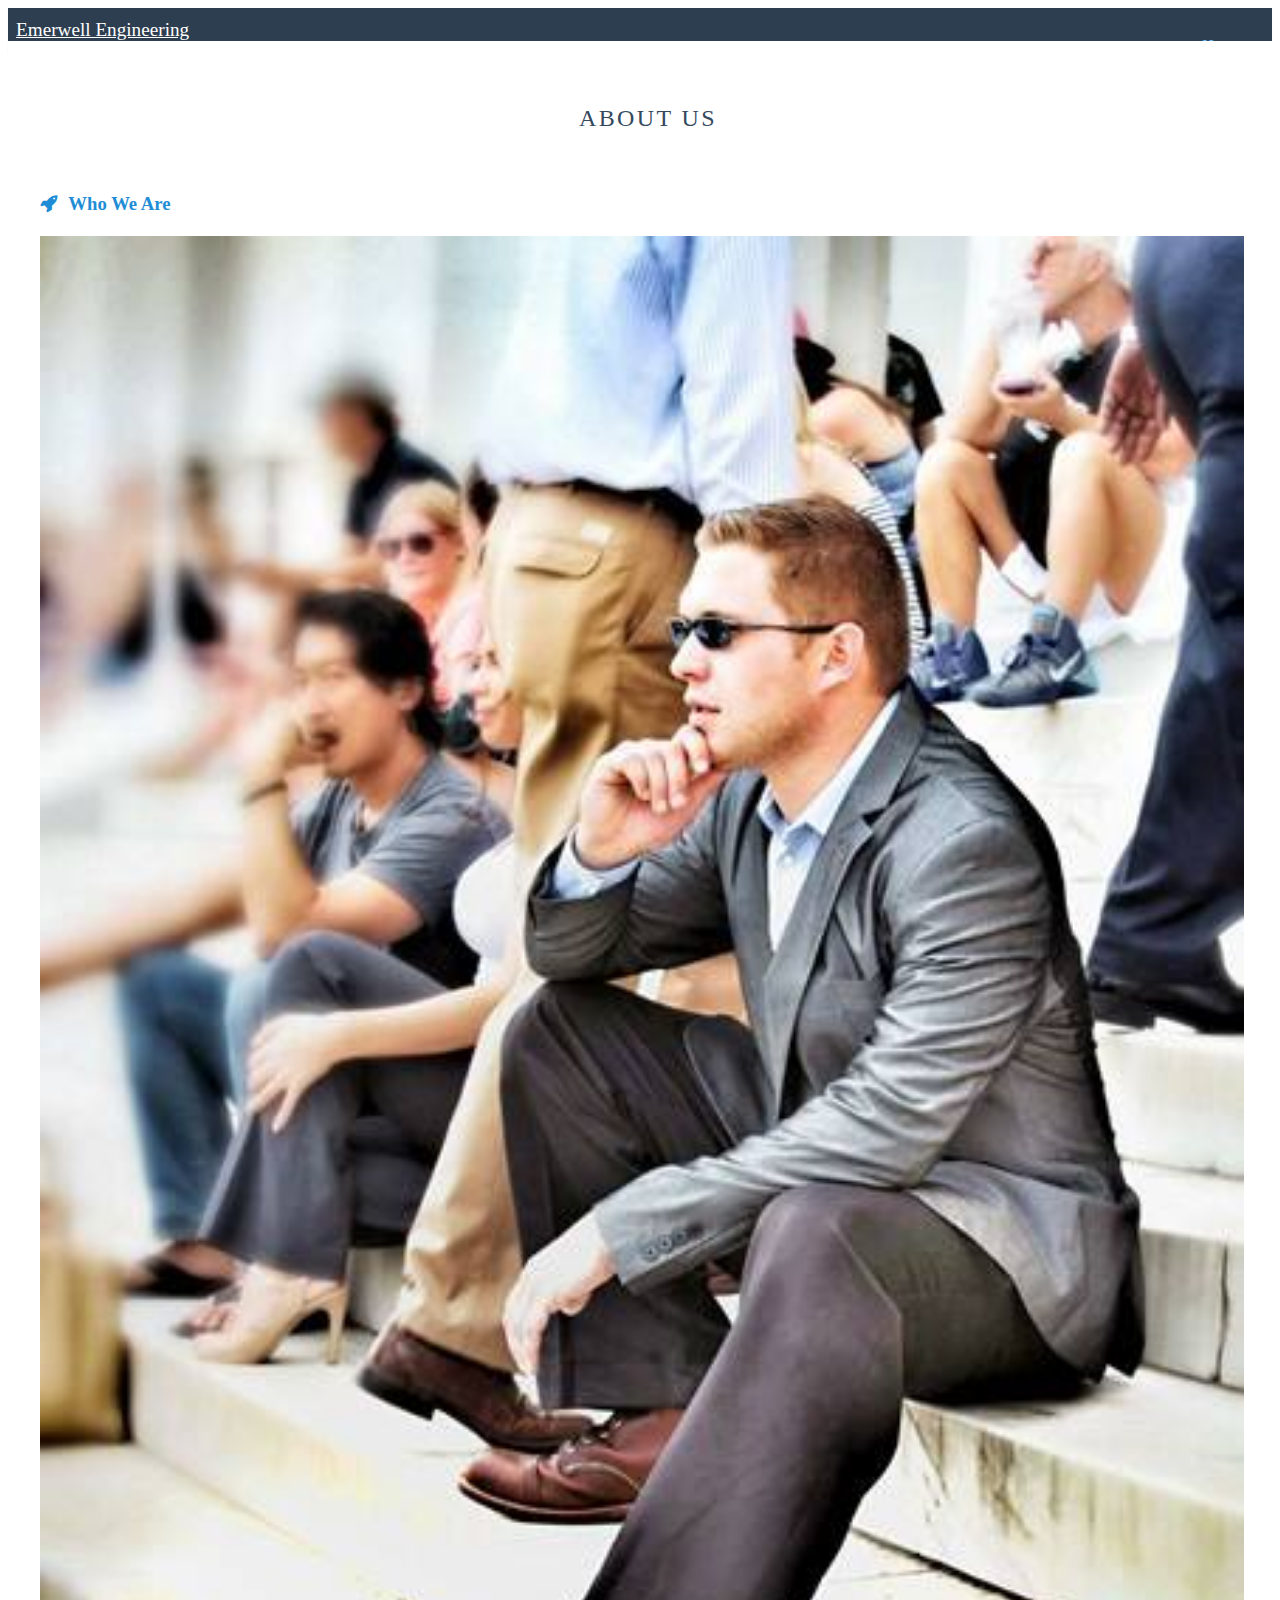
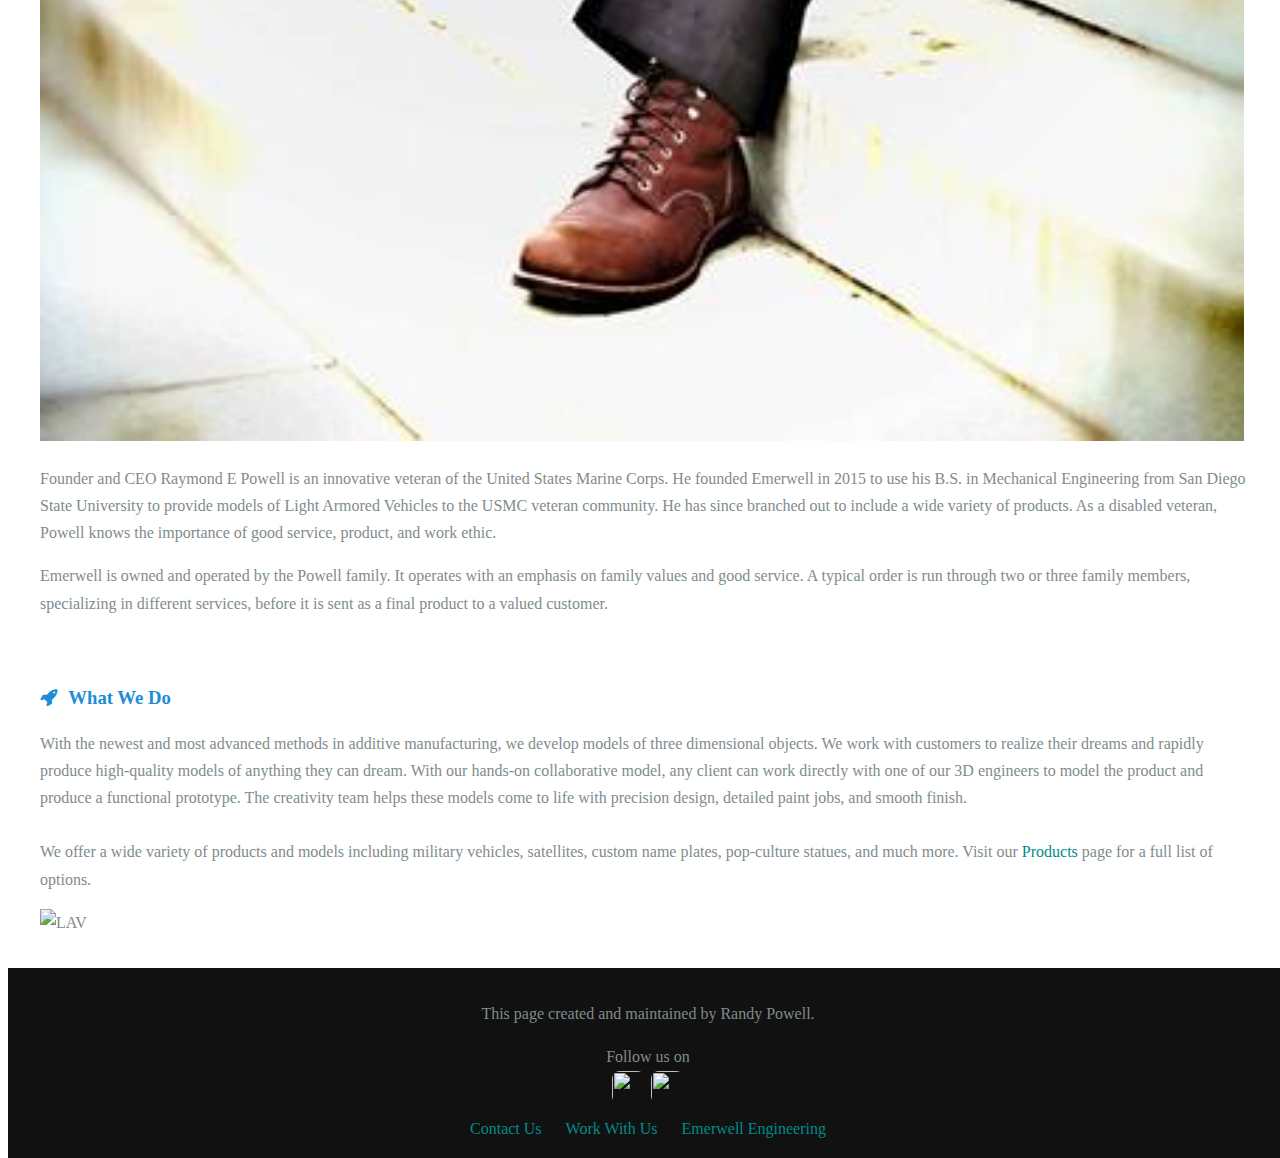
==== About Us.html @ 3ba506bf "Add files via upload" ====
<!doctype html>
<html lang="en">

    <head>
        <meta charset="utf-8">
        <meta name="viewport" content="width=device-width, initial-scale=1.0">
        <meta name="description" content="About Us">

        <title>Emerwell Engineering - About Us</title>




        <link rel="stylesheet" href="http://yui.yahooapis.com/pure/0.6.0/pure-min.css">



        <!--[if lte IE 8]>
  
    <link rel="stylesheet" href="http://yui.yahooapis.com/pure/0.6.0/grids-responsive-old-ie-min.css">
  
<![endif]-->
        <!--[if gt IE 8]><!-->

        <link rel="stylesheet" href="http://yui.yahooapis.com/pure/0.6.0/grids-responsive-min.css">

        <!--<![endif]-->



        <link rel="stylesheet" href="http://netdna.bootstrapcdn.com/font-awesome/4.0.3/css/font-awesome.css">




        <!--[if lte IE 8]>
        <link rel="stylesheet" href="css/layouts/marketing-old-ie.css">
    <![endif]-->
        <!--[if gt IE 8]><!-->
        <link rel="stylesheet" href="css/layouts/marketing.css">
        <!--<![endif]-->







    </head>

    <body>









        <div class="header">
            <div class="home-menu pure-menu pure-menu-horizontal pure-menu-fixed">
                 <a class="pure-menu-heading" href="index">Emerwell Engineering</a>

                <ul class="pure-menu-list">
                    <li class="pure-menu-item"><a href="Home" class="pure-menu-link">Home</a>
                    </li>
                    <li class="pure-menu-item"><a href="About Us" class="pure-menu-link">About Us</a>
                    </li>
                    <li class="pure-menu-item"><a href="Products" class="pure-menu-link">Products</a>
                    </li>
                </ul>
            </div>
        </div>

        <div class="content-wrapper">
            <div class="content">
                 <h2 class="content-head is-center">About Us</h2>

                <div class="pure-g">
                    <div class="l-box pure-u-1 pure-u-md-1-2">

                         <h3 class="content-subhead">
                    <i class="fa fa-rocket"></i>
                    Who We Are
                </h3>
                        <img src="img/common/RAY.jpg" class="teamMemberImage is-center" alt="Raymond E Powell">
                        <p>Founder and CEO Raymond E Powell is an innovative veteran of the United States Marine Corps. He founded Emerwell in 2015 to use his B.S. in Mechanical Engineering from San Diego State University to provide models of Light Armored
                            Vehicles to the USMC veteran community. He has since branched out to include a wide variety of products. As a disabled veteran, Powell knows the importance of good service, product, and work ethic.
                            <br>
                        </p>
                        <p>Emerwell is owned and operated by the Powell family. It operates with an emphasis on family values and good service. A typical order is run through two or three family members, specializing in different services, before it is sent
                            as a final product to a valued customer.</p>

                    </div>
                    <div class="l-box pure-u-1 pure-u-md-1-2">
                         <h3 class="content-subhead">
                    <i class="fa fa-rocket"></i>
                    What We Do
                </h3>
                        <p>With the newest and most advanced methods in additive manufacturing, we develop models of three dimensional objects. We work with customers to realize their dreams and rapidly produce high-quality models of anything they can dream.
                            With our hands-on collaborative model, any client can work directly with one of our 3D engineers to model the product and produce a functional prototype. The creativity team helps these models come to life with precision design,
                            detailed paint jobs, and smooth finish.
                            <br>
                            <br>We offer a wide variety of products and models including military vehicles, satellites, custom name plates, pop-culture statues, and much more. Visit our <a class="paragraphLink" href="Store">Products</a> page for a full list
                            of options.
                        </p>
                        <img class="teamMemberImage is-center" alt="LAV" src="img/common/LAV">
                    </div>
                </div>
            </div>



            <div class="footer l-box is-center">
                <p>This page created and maintained by Randy Powell.</p>
                <p class='inline'>Follow us on</p>
                <div>
                    <a href="https://www.instagram.com/yes_we_make/">
                        <img class="icon" src="img/common/IGICON"></a>
                    <a href="https://www.facebook.com/emerwell/">
                        <img class="icon" src="img/common/FBICON"></a>
                </div>
                <div>
                     <a class="footerLink" href="contact">Contact Us</a>
                     <a class="footerLink" href="work">Work With Us</a>
                     <a class="footerLink" href="index">Emerwell Engineering</a>
                </div>
            </div>

        </div>






    </body>

</html>
---- css/layouts/marketing-old-ie.css ----
* {
    -webkit-box-sizing: border-box;
    -moz-box-sizing: border-box;
    box-sizing: border-box;
}

/*
 * -- BASE STYLES --
 * Most of these are inherited from Base, but I want to change a few.
 */

body {
    line-height: 1.7em;
    color: #7f8c8d;
    font-size: 13px;
}

h1,
h2,
h3,
h4,
h5,
h6,
label {
    color: #34495e;
}

.pure-img-responsive {
    max-width: 100%;
    height: auto;
}

/*
 * -- LAYOUT STYLES --
 * These are some useful classes which I will need
 */

.l-box {
    padding: 1em;
}

.l-box-lrg {
    padding: 2em;
    border-bottom: 1px solid rgba(0,0,0,0.1);
}

.is-center {
    text-align: center;
}

/*
 * -- PURE FORM STYLES --
 * Style the form inputs and labels
 */

.pure-form label {
    margin: 1em 0 0;
    font-weight: bold;
    font-size: 100%;
}

.pure-form input[type] {
    border: 2px solid #ddd;
    box-shadow: none;
    font-size: 100%;
    width: 100%;
    margin-bottom: 1em;
}

/*
 * -- PURE BUTTON STYLES --
 * I want my pure-button elements to look a little different
 */

.pure-button {
    background-color: #1f8dd6;
    color: white;
    padding: 0.5em 2em;
    border-radius: 5px;
}

a.pure-button-primary {
    background: white;
    color: #1f8dd6;
    border-radius: 5px;
    font-size: 120%;
}

/*
 * -- MENU STYLES --
 * I want to customize how my .pure-menu looks at the top of the page
 */

.home-menu {
    padding: 0.5em;
    text-align: center;
    box-shadow: 0 1px 1px rgba(0,0,0, 0.10);
}

.home-menu {
    background: #2d3e50;
}

.pure-menu.pure-menu-fixed {
    /* Fixed menus normally have a border at the bottom. */
    border-bottom: none;
    /* I need a higher z-index here because of the scroll-over effect. */
    z-index: 4;
}

.home-menu .pure-menu-heading {
    color: white;
    font-weight: 400;
    font-size: 120%;
}

.home-menu .pure-menu-selected a {
    color: white;
}

.home-menu a {
    color: #6FBEF3;
}

.home-menu li a:hover,
.home-menu li a:focus {
    background: none;
    border: none;
    color: #AECFE5;
}

/*
 * -- SPLASH STYLES --
 * This is the blue top section that appears on the page.
 */

.splash-container {
    background: #1f8dd6;
    z-index: 1;
    overflow: hidden;
    /* The following styles are required for the "scroll-over" effect */
    width: 100%;
    height: 88%;
    top: 0;
    left: 0;
    position: fixed !important;
}

.splash {
    /* absolute center .splash within .splash-container */
    width: 80%;
    height: 50%;
    margin: auto;
    position: absolute;
    top: 100px;
    left: 0;
    bottom: 0;
    right: 0;
    text-align: center;
    text-transform: uppercase;
}

/* This is the main heading that appears on the blue section */

.splash-head {
    font-size: 20px;
    font-weight: bold;
    color: white;
    border: 3px solid white;
    padding: 1em 1.6em;
    font-weight: 100;
    border-radius: 5px;
    line-height: 1em;
}

/* This is the subheading that appears on the blue section */

.splash-subhead {
    color: white;
    letter-spacing: 0.05em;
    opacity: 0.8;
}

/*
 * -- CONTENT STYLES --
 * This represents the content area (everything below the blue section)
 */

.content-wrapper {
    /* These styles are required for the "scroll-over" effect */
    position: absolute;
    top: 87%;
    width: 100%;
    min-height: 12%;
    z-index: 2;
    background: white;
}

/* This is the class used for the main content headers (<h2>) */

.content-head {
    font-weight: 400;
    text-transform: uppercase;
    letter-spacing: 0.1em;
    margin: 2em 0 1em;
}

/* This is a modifier class used when the content-head is inside a ribbon */

.content-head-ribbon {
    color: white;
}

/* This is the class used for the content sub-headers (<h3>) */

.content-subhead {
    color: #1f8dd6;
}

.content-subhead i {
    margin-right: 7px;
}

/* This is the class used for the dark-background areas. */

.ribbon {
    background: #2d3e50;
    color: #aaa;
}

/* This is the class used for the footer */

.footer {
    background: #111;
}

/*
 * -- TABLET (AND UP) MEDIA QUERIES --
 * On tablets and other medium-sized devices, we want to customize some
 * of the mobile styles.
 */

/* We increase the body font size */

body {
    font-size: 16px;
}

/* We want to give the content area some more padding */

.content {
    padding: 1em;
}

/* We can align the menu header to the left, but float the
    menu items to the right. */

.home-menu {
    text-align: left;
}

.home-menu ul {
    float: right;
}

/* We increase the height of the splash-container */

/*    .splash-container {
        height: 500px;
    }*/

/* We decrease the width of the .splash, since we have more width
    to work with */

.splash {
    width: 50%;
    height: 50%;
}

.splash-head {
    font-size: 250%;
}

/* We remove the border-separator assigned to .l-box-lrg */

.l-box-lrg {
    border: none;
}

/*
 * -- DESKTOP (AND UP) MEDIA QUERIES --
 * On desktops and other large devices, we want to over-ride some
 * of the mobile and tablet styles.
 */
---- css/layouts/marketing.css ----
* {
    -webkit-box-sizing: border-box;
    -moz-box-sizing: border-box;
    box-sizing: border-box;
}

/*
 * -- BASE STYLES --
 * Most of these are inherited from Base, but I want to change a few.
 */
body {
    line-height: 1.7em;
    color: #7f8c8d;
    font-size: 13px;
}

h1,
h2,
h3,
h4,
h5,
h6,
label {
    color: #34495e;
}

.pure-img-responsive {
    max-width: 100%;
    height: auto;
}
.paragraphLink{
    text-decoration:none;
    color:darkCyan;
}
/*
 * -- LAYOUT STYLES --
 * These are some useful classes which I will need
 */
 .boxImage {
   height:125px;
 }
.l-box {
    padding: 1em;
}

.l-box-lrg {
    padding: 2em;
    border-bottom: 1px solid rgba(0,0,0,0.2);
}

.is-center {
    text-align: center;
}



/*
 * -- PURE FORM STYLES --
 * Style the form inputs and labels
 */
.pure-form label {
    margin: 1em 0 0;
    font-weight: bold;
    font-size: 100%;
}

.pure-form input[type] {
    border: 2px solid #ddd;
    box-shadow: none;
    font-size: 100%;
    width: 100%;
    margin-bottom: 1em;
}

/*
 * -- PURE BUTTON STYLES --
 * I want my pure-button elements to look a little different
 */
.pure-button {
    background-color: #1f8dd6;
    color: white;
    padding: 0.5em 2em;
    border-radius: 5px;
}

a.pure-button-primary {
    background: white;
    color: #1f8dd6;
    border-radius: 5px;
    font-size: 120%;
}


/*
 * -- MENU STYLES --
 * I want to customize how my .pure-menu looks at the top of the page
 */

.home-menu {
    padding: 0.5em;
    text-align: center;
    box-shadow: 0 1px 1px rgba(0,0,0, 0.10);
white-space:normal;
}
.home-menu {
    background: #2d3e50;
}
.pure-menu.pure-menu-fixed {
    /* Fixed menus normally have a border at the bottom. */
    border-bottom: none;
    /* I need a higher z-index here because of the scroll-over effect. */
    z-index: 4;
}
.footerLink{
    padding:10px;
    color:darkCyan;
    text-decoration: none;
    
}
.home-menu .pure-menu-heading {
    color: white;
    font-weight: 400;
    font-size: 120%;
}

.home-menu .pure-menu-selected a {
    color: white;
}

.home-menu a {
    color: #6FBEF3;
}
.home-menu li a:hover,
.home-menu li a:focus {
    background: none;
    border: none;
    color: #AECFE5;
}

.icon {
   width:35px;
   height:35px;
   border-radius:9px;
   padding:1px;
    
}
.block {
    display:block;
}
.inline {
    display:inline;
}
/*
 * -- SPLASH STYLES --
 * This is the blue top section that appears on the page.
 */

.splash-container {
    background-image: url("images/Ocean.jpg");
    background-size: 100% 100%;
    z-index: 1;
    overflow: hidden;
    /* The following styles are required for the "scroll-over" effect */
    width: 100%;
    height: 100%;
    top: 0;
    left: 0;
    position: fixed !important;
}

.splash {
    /* absolute center .splash within .splash-container */
    width: 80%;
    height: 50%;
    margin: auto;
    position: absolute;
    top: 100px; left: 0; bottom: 0; right: 0;
    text-align: center;
    text-transform: uppercase;
}

/* This is the main heading that appears on the blue section */
.splash-head {
    font-size: 25px;
    font-weight: bold;
    color: white;
    border: 3px solid white;
    padding: 1em 1.6em;
    font-weight: 100;
    border-radius: 5px;
    line-height: 1em;
}

/* This is the subheading that appears on the blue section */
.splash-subhead {
    color: white;
    letter-spacing: 0.05em;
    opacity: 0.8;
}
.teamMemberImage {
    width:99%;
}

/*
 * -- CONTENT STYLES --
 * This represents the content area (everything below the blue section)
 */
.content-wrapper {
    /* These styles are required for the "scroll-over" effect */
    position: absolute;
    top:10%;
    width: 100%;
    min-height: 12%;
    z-index: 2;
    background: white;

}

/* This is the class used for the main content headers (<h2>) */
.content-head {
    font-weight: 400;
    text-transform: uppercase;
    letter-spacing: 0.1em;
    margin: 2em 0 1em;
}

/* This is a modifier class used when the content-head is inside a ribbon */
.content-head-ribbon {
    color: white;
}

/* This is the class used for the content sub-headers (<h3>) */
.content-subhead {
    color: #1f8dd6;
}
    .content-subhead i {
        margin-right: 7px;
    }

/* This is the class used for the dark-background areas. */
.ribbon {
    background: #2d3e50;
    color: #aaa;
}

/* This is the class used for the footer */
.footer {
    background: #111;
}

/*
 * -- TABLET (AND UP) MEDIA QUERIES --
 * On tablets and other medium-sized devices, we want to customize some
 * of the mobile styles.
 */
@media (min-width: 48em) {

    /* We increase the body font size */
    body {
        font-size: 16px;
    }
    /* We want to give the content area some more padding */
    .content {
        padding: 1em;
    }
    

    /* We can align the menu header to the left, but float the
    menu items to the right. */
    .home-menu {
        text-align: left;
    }
        .home-menu ul {
            float: right;
        }

    /* We increase the height of the splash-container */
/*    .splash-container {
        height: 500px;
    }*/

    /* We decrease the width of the .splash, since we have more width
    to work with */
    .splash {
        width: 50%;
        height: 50%;
    }

    .splash-head {
        font-size: 250%;
    }


    /* We remove the border-separator assigned to .l-box-lrg */
    

}
@media (min-width:31em){
    
    .content-wrapper{
        top:4.5%;
    }
}

/*
 * -- DESKTOP (AND UP) MEDIA QUERIES --
 * On desktops and other large devices, we want to over-ride some
 * of the mobile and tablet styles.
 */
@media (min-width: 78em) {
    /* We increase the header font size even more */
    .splash-head {
        font-size: 300%;
    }
     
}
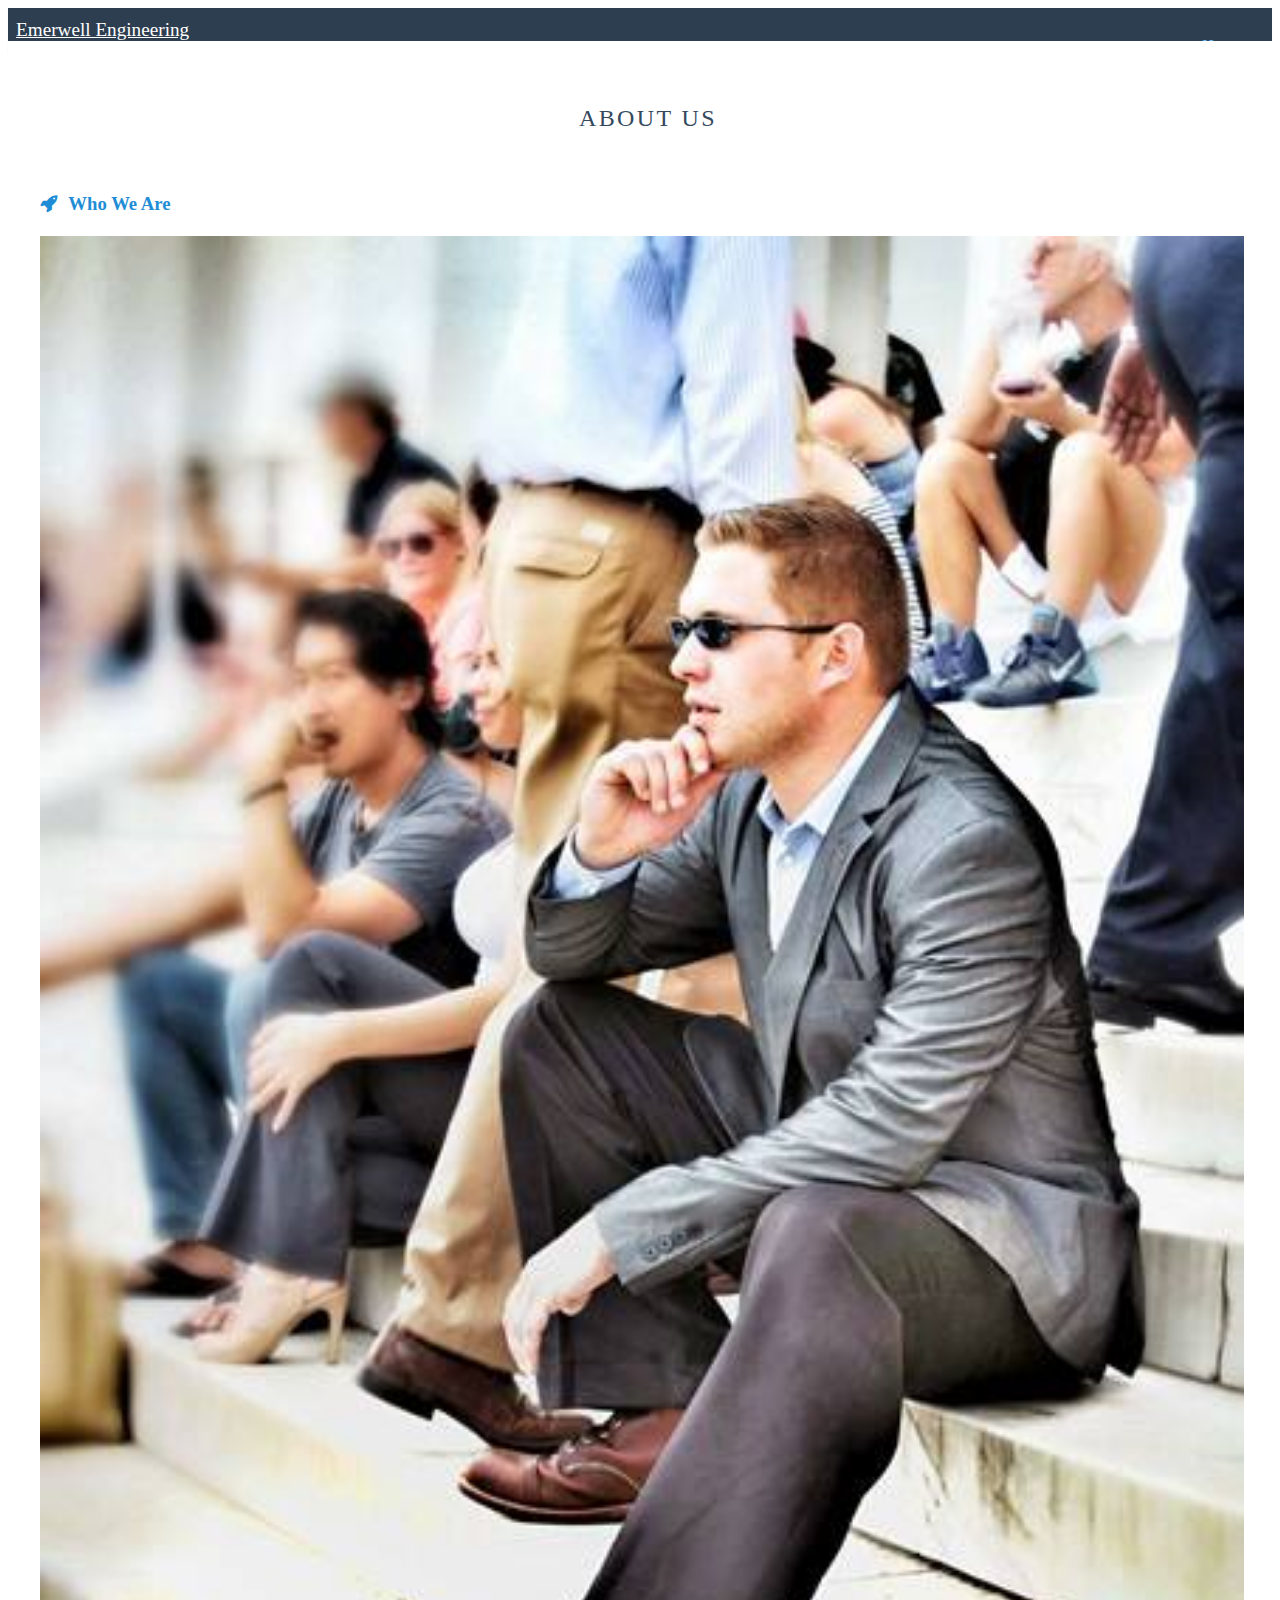
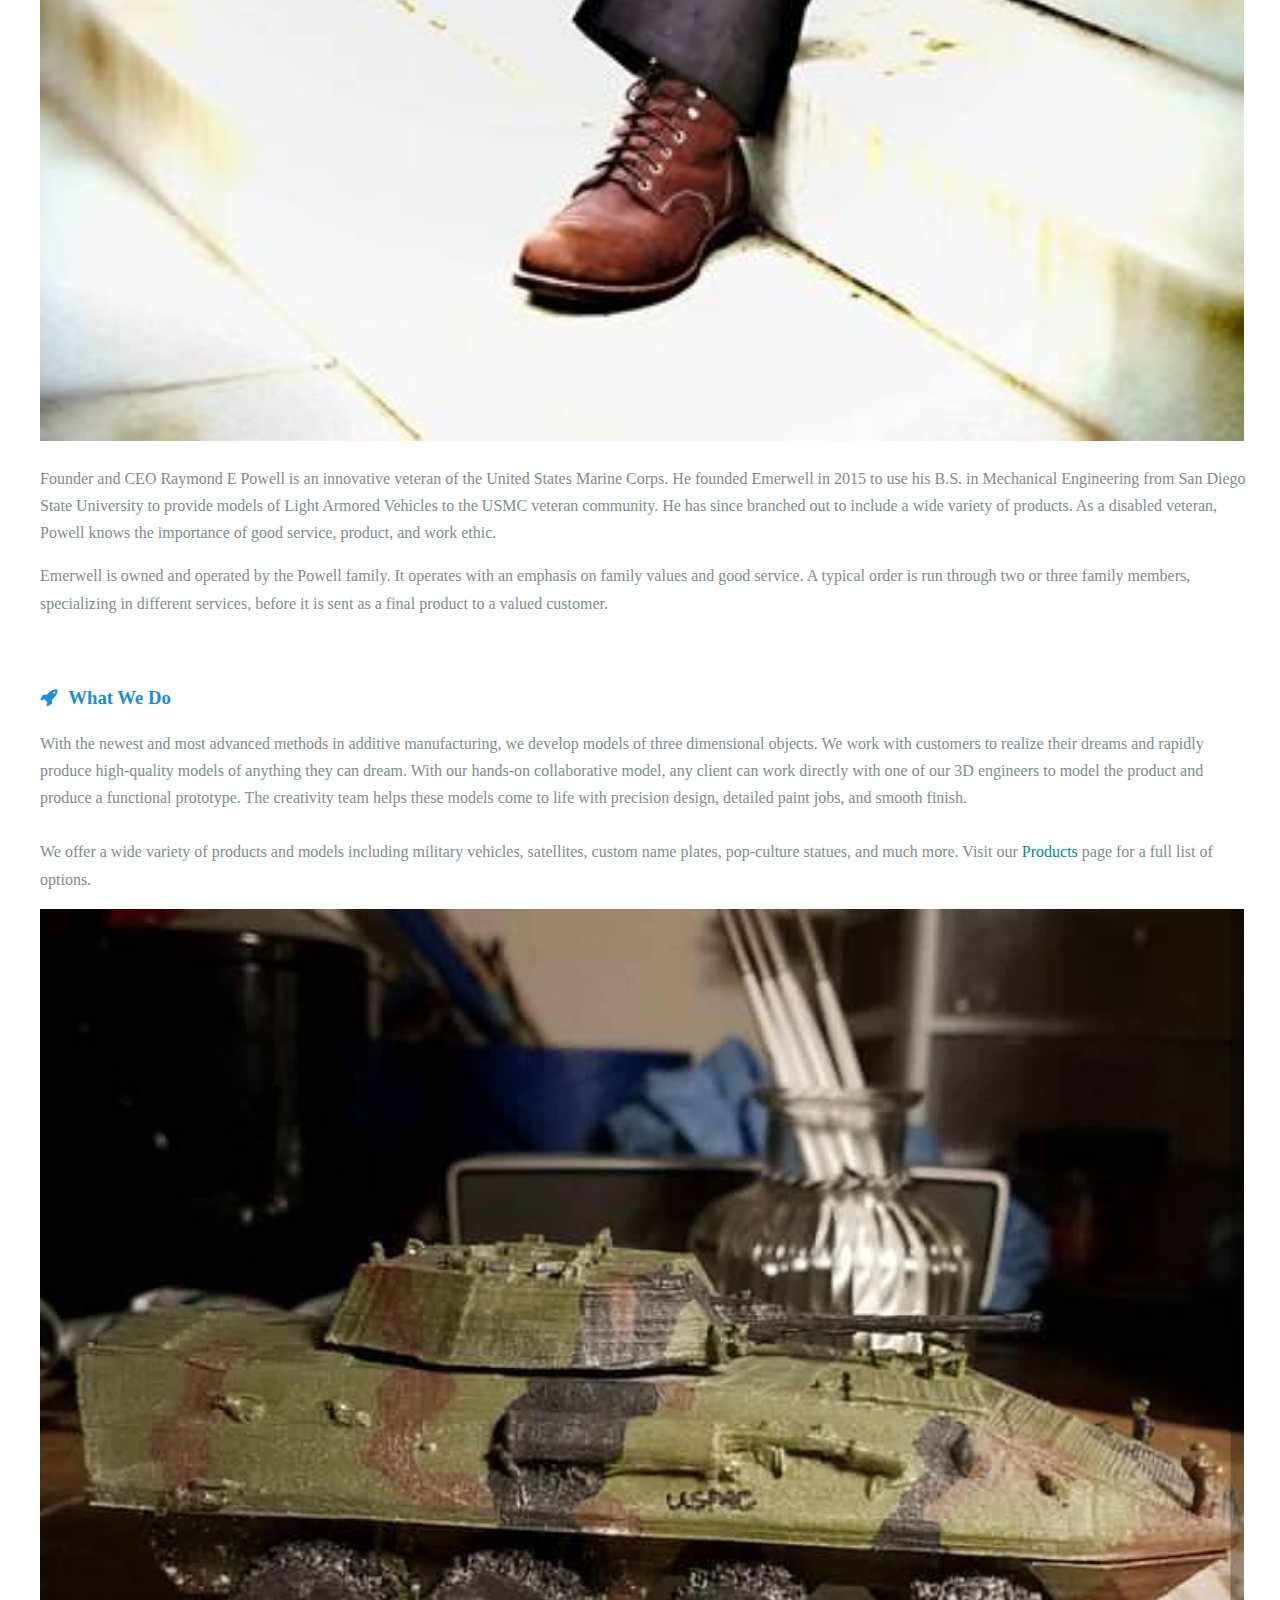
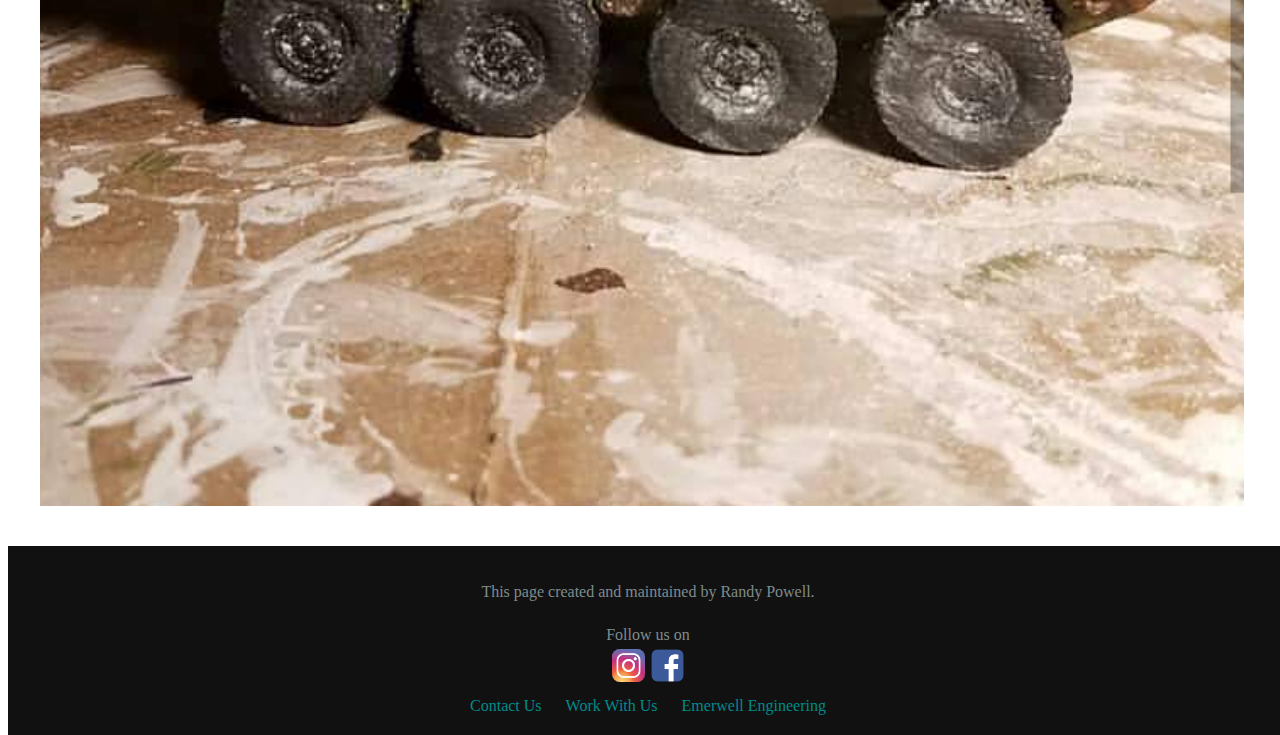
==== commit 5626dc15: "Update About Us.html" ====
--- a/About Us.html
+++ b/About Us.html
@@ -105,7 +105,7 @@
                             <br>We offer a wide variety of products and models including military vehicles, satellites, custom name plates, pop-culture statues, and much more. Visit our <a class="paragraphLink" href="Store">Products</a> page for a full list
                             of options.
                         </p>
-                        <img class="teamMemberImage is-center" alt="LAV" src="img/common/LAV">
+                        <img class="teamMemberImage is-center" alt="LAV" src="img/common/LAV.png">
                     </div>
                 </div>
             </div>
@@ -117,9 +117,9 @@
                 <p class='inline'>Follow us on</p>
                 <div>
                     <a href="https://www.instagram.com/yes_we_make/">
-                        <img class="icon" src="img/common/IGICON"></a>
+                        <img class="icon" src="img/common/IGICON.png"></a>
                     <a href="https://www.facebook.com/emerwell/">
-                        <img class="icon" src="img/common/FBICON"></a>
+                        <img class="icon" src="img/common/FBICON.png"></a>
                 </div>
                 <div>
                      <a class="footerLink" href="contact">Contact Us</a>
@@ -137,4 +137,4 @@
 
     </body>
 
-</html>+</html>
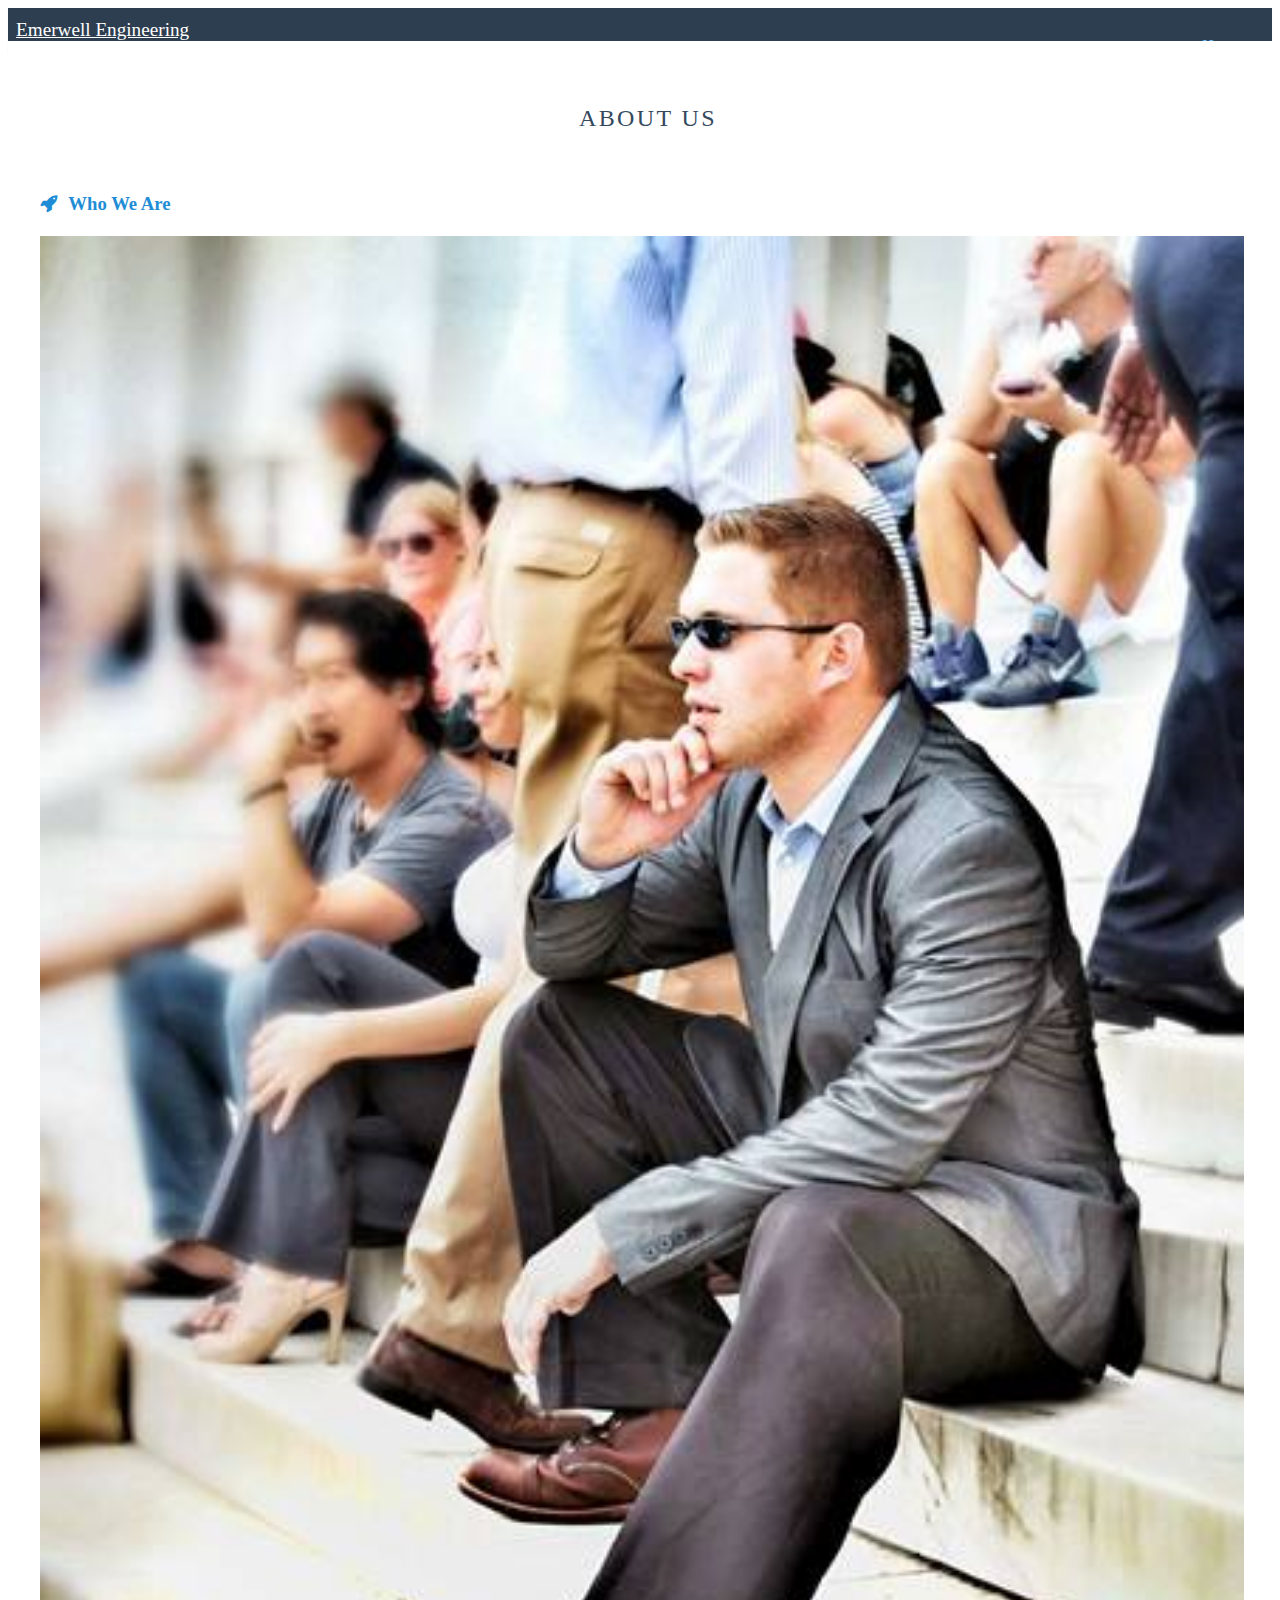
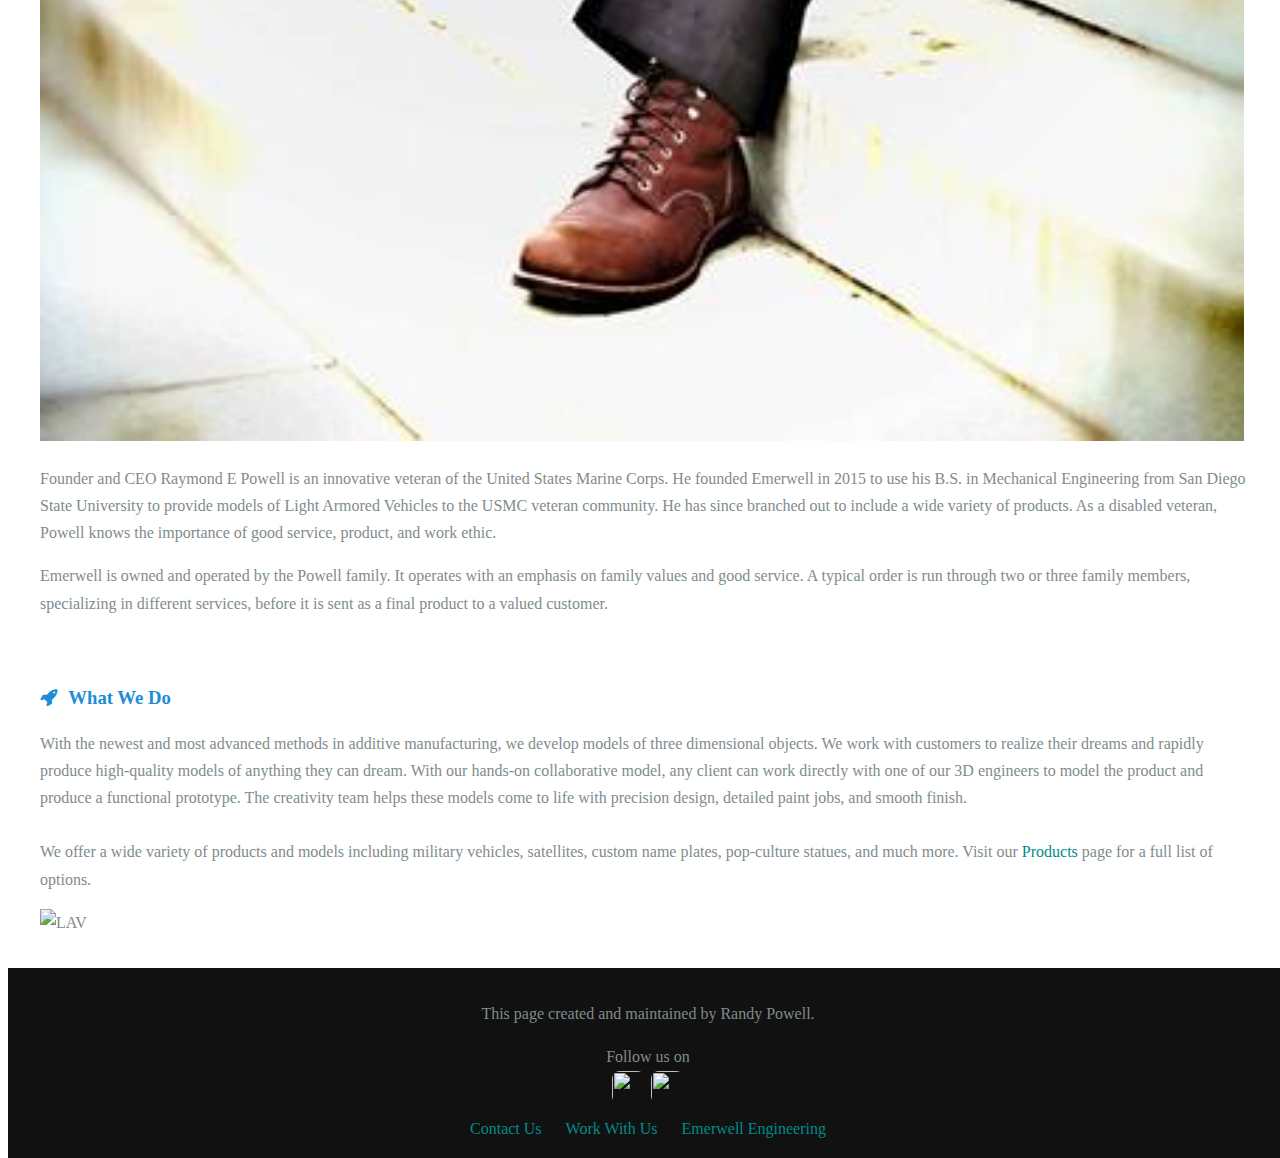
==== commit 68e5c243: "Add files via upload" ====
--- a/About Us.html
+++ b/About Us.html
@@ -12,7 +12,7 @@
 
 
         <link rel="stylesheet" href="http://yui.yahooapis.com/pure/0.6.0/pure-min.css">
-
+        <link href="favicon.ico" rel="shortcut icon" type="image/x-icon" />
 
 
         <!--[if lte IE 8]>
@@ -102,31 +102,33 @@
                             With our hands-on collaborative model, any client can work directly with one of our 3D engineers to model the product and produce a functional prototype. The creativity team helps these models come to life with precision design,
                             detailed paint jobs, and smooth finish.
                             <br>
-                            <br>We offer a wide variety of products and models including military vehicles, satellites, custom name plates, pop-culture statues, and much more. Visit our <a class="paragraphLink" href="Store">Products</a> page for a full list
+                            <br>We offer a wide variety of products and models including military vehicles, satellites, custom name plates, pop-culture statues, and much more. Visit our <a class="paragraphLink" href="Products">Products</a> page for a full list
                             of options.
                         </p>
-                        <img class="teamMemberImage is-center" alt="LAV" src="img/common/LAV.png">
+                        <img class="teamMemberImage is-center" alt="LAV" src="img/common/LAV">
                     </div>
                 </div>
             </div>
 
 
 
-            <div class="footer l-box is-center">
-                <p>This page created and maintained by Randy Powell.</p>
-                <p class='inline'>Follow us on</p>
-                <div>
-                    <a href="https://www.instagram.com/yes_we_make/">
-                        <img class="icon" src="img/common/IGICON.png"></a>
-                    <a href="https://www.facebook.com/emerwell/">
-                        <img class="icon" src="img/common/FBICON.png"></a>
+           <div class="footer l-box is-center">
+                    <p>This page created and maintained by Randy Powell.</p>
+                    <p class='inline'>Follow us on</p>
+                    <div>
+                        <a href="https://www.instagram.com/yes_we_make/">
+                            <img class="icon" src="img/common/IGICON">
+                        </a>
+                        <a href="https://www.facebook.com/emerwell/">
+                            <img class="icon" src="img/common/FBICON">
+                        </a>
+                    </div>
+                    <div>
+                         <a class="footerLink" href="Contact">Contact Us</a>
+                         <a class="footerLink" href="Work">Work With Us</a>
+                         <a class="footerLink" href="index">Emerwell Engineering</a>
+                    </div>
                 </div>
-                <div>
-                     <a class="footerLink" href="contact">Contact Us</a>
-                     <a class="footerLink" href="work">Work With Us</a>
-                     <a class="footerLink" href="index">Emerwell Engineering</a>
-                </div>
-            </div>
 
         </div>
 
@@ -137,4 +139,4 @@
 
     </body>
 
-</html>
+</html>--- a/css/layouts/marketing.css
+++ b/css/layouts/marketing.css
@@ -200,6 +200,38 @@
 .teamMemberImage {
     width:99%;
 }
+.productDisplay a{
+    color:inherit;
+}
+.product:hover{
+  background:linear-gradient(Cyan,white);
+}
+.product h3{
+    text-transform:uppercase;
+    
+}
+.product img{
+    width:100%;
+    border: 1px solid rgba(0,0,0,0.5);
+}
+.product ul{
+    
+ list-style-type:none;   
+padding:0;
+}
+.product li {
+    padding:5px;
+}
+.product{
+    display:inline-block;
+    width:30%;
+    height:90%;
+    margin:5px;
+    padding:5px;
+    background:linear-gradient(LightCyan,white,LightCyan) lightCyan;
+    min-width:150px;
+    max-width:500px;
+}
 
 /*
  * -- CONTENT STYLES --
@@ -247,6 +279,10 @@
 .footer {
     background: #111;
 }
+.footer a{
+    text-decoration:none;
+    
+}
 
 /*
  * -- TABLET (AND UP) MEDIA QUERIES --
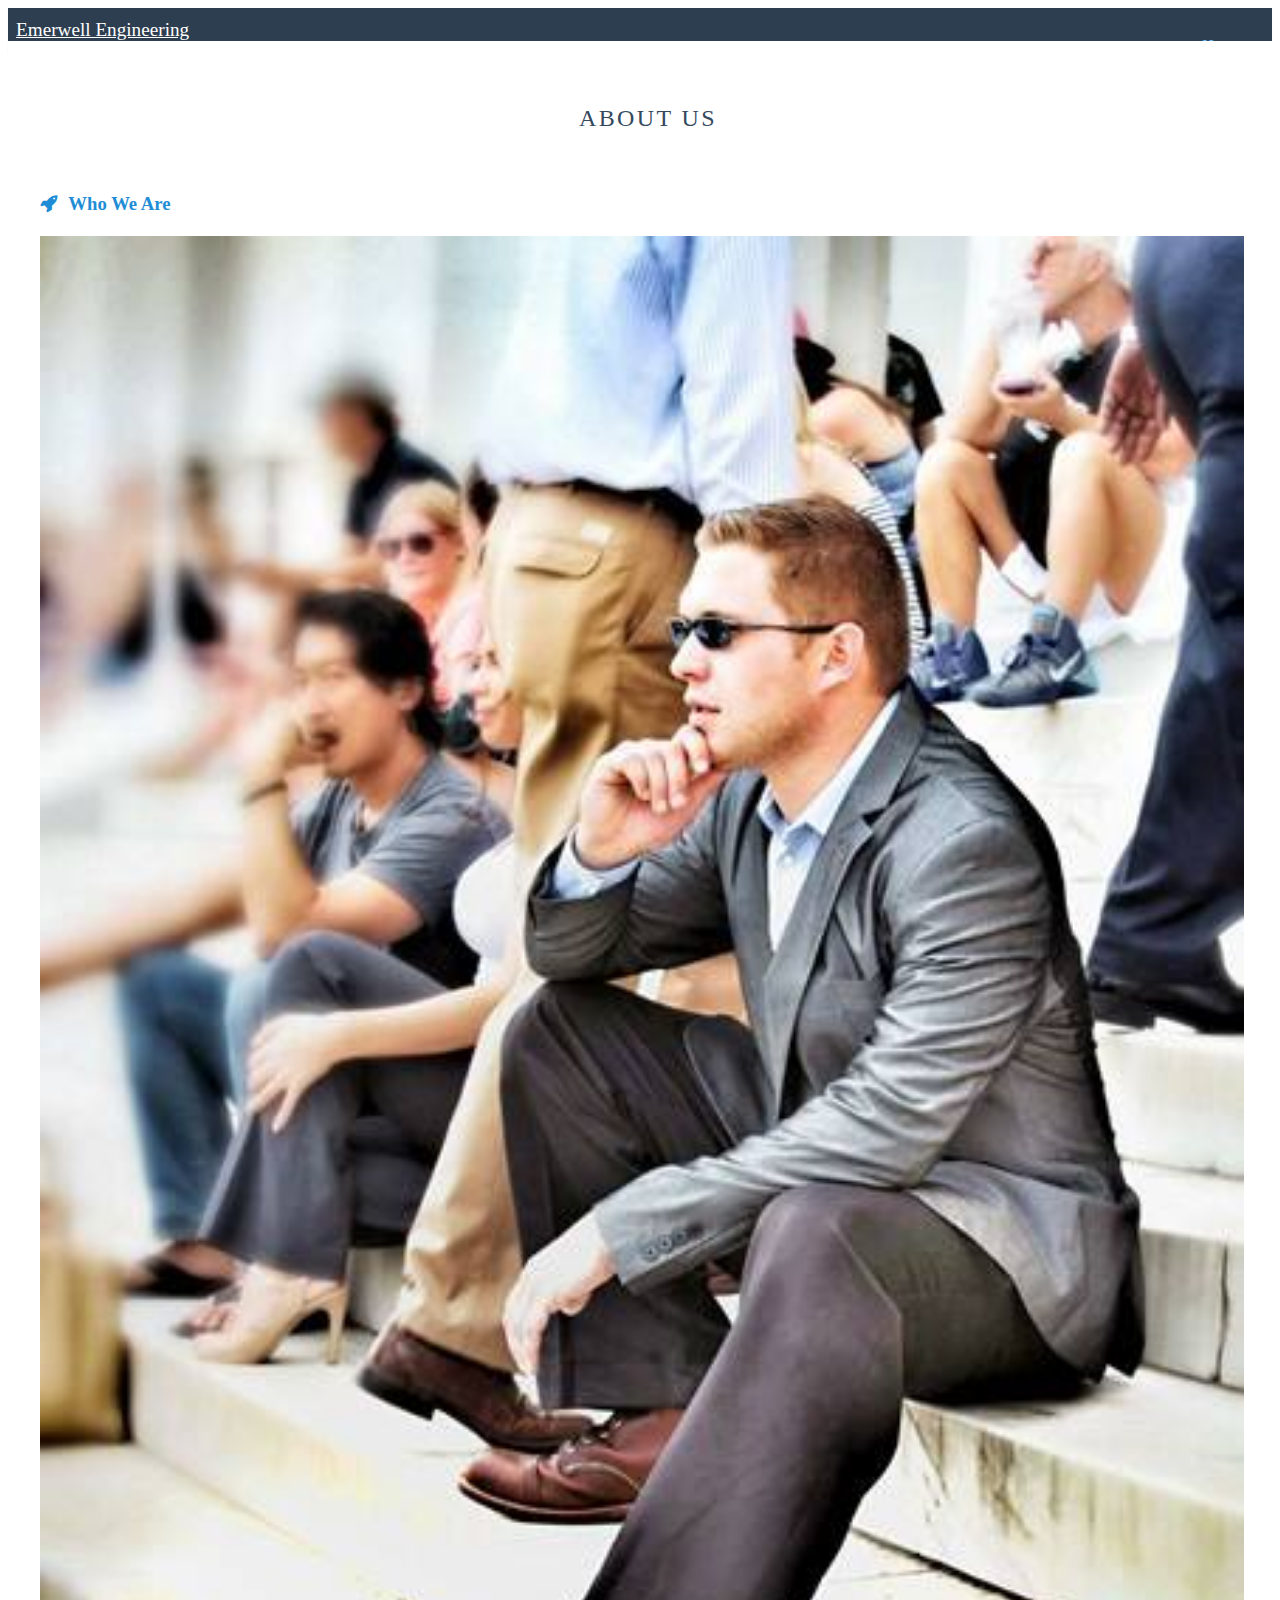
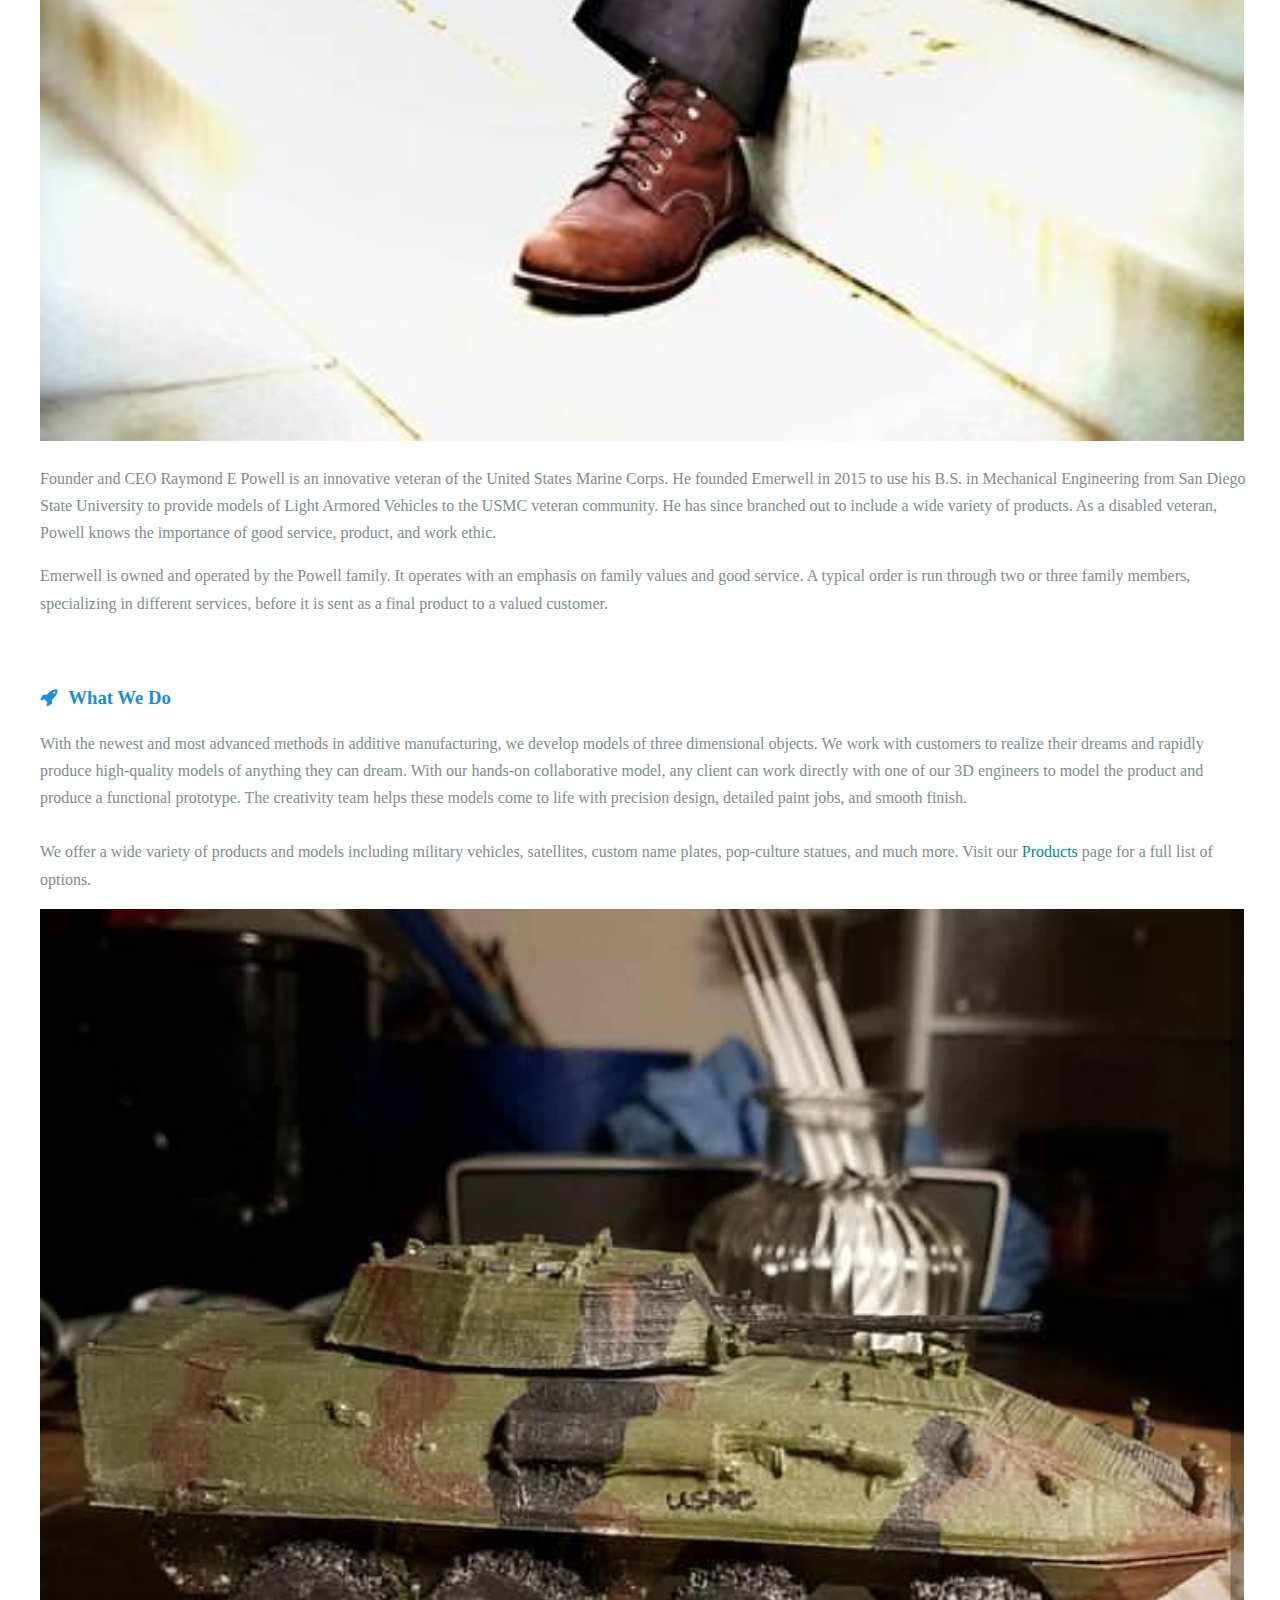
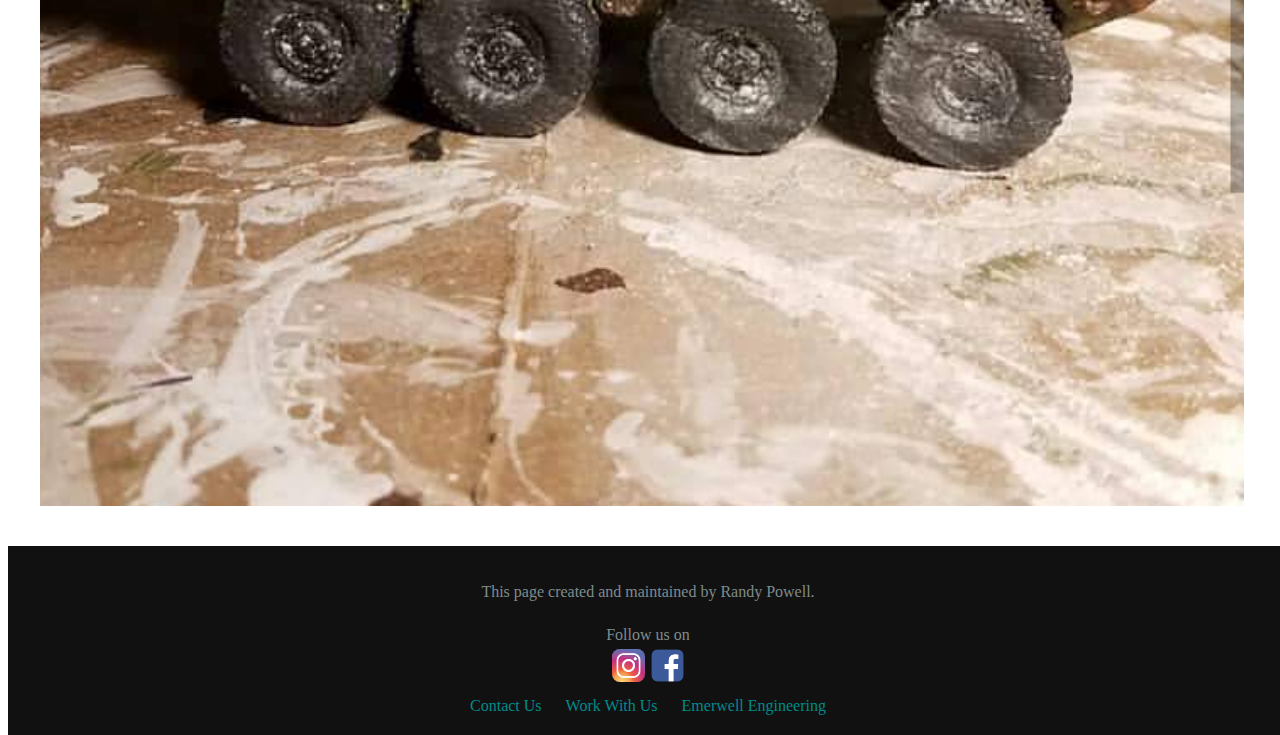
==== commit 2a40f0cd: "Update About Us.html" ====
--- a/About Us.html
+++ b/About Us.html
@@ -105,7 +105,7 @@
                             <br>We offer a wide variety of products and models including military vehicles, satellites, custom name plates, pop-culture statues, and much more. Visit our <a class="paragraphLink" href="Products">Products</a> page for a full list
                             of options.
                         </p>
-                        <img class="teamMemberImage is-center" alt="LAV" src="img/common/LAV">
+                        <img class="teamMemberImage is-center" alt="LAV" src="img/common/LAV.png">
                     </div>
                 </div>
             </div>
@@ -117,10 +117,10 @@
                     <p class='inline'>Follow us on</p>
                     <div>
                         <a href="https://www.instagram.com/yes_we_make/">
-                            <img class="icon" src="img/common/IGICON">
+                            <img class="icon" src="img/common/IGICON.png">
                         </a>
                         <a href="https://www.facebook.com/emerwell/">
-                            <img class="icon" src="img/common/FBICON">
+                            <img class="icon" src="img/common/FBICON.png">
                         </a>
                     </div>
                     <div>
@@ -139,4 +139,4 @@
 
     </body>
 
-</html>+</html>
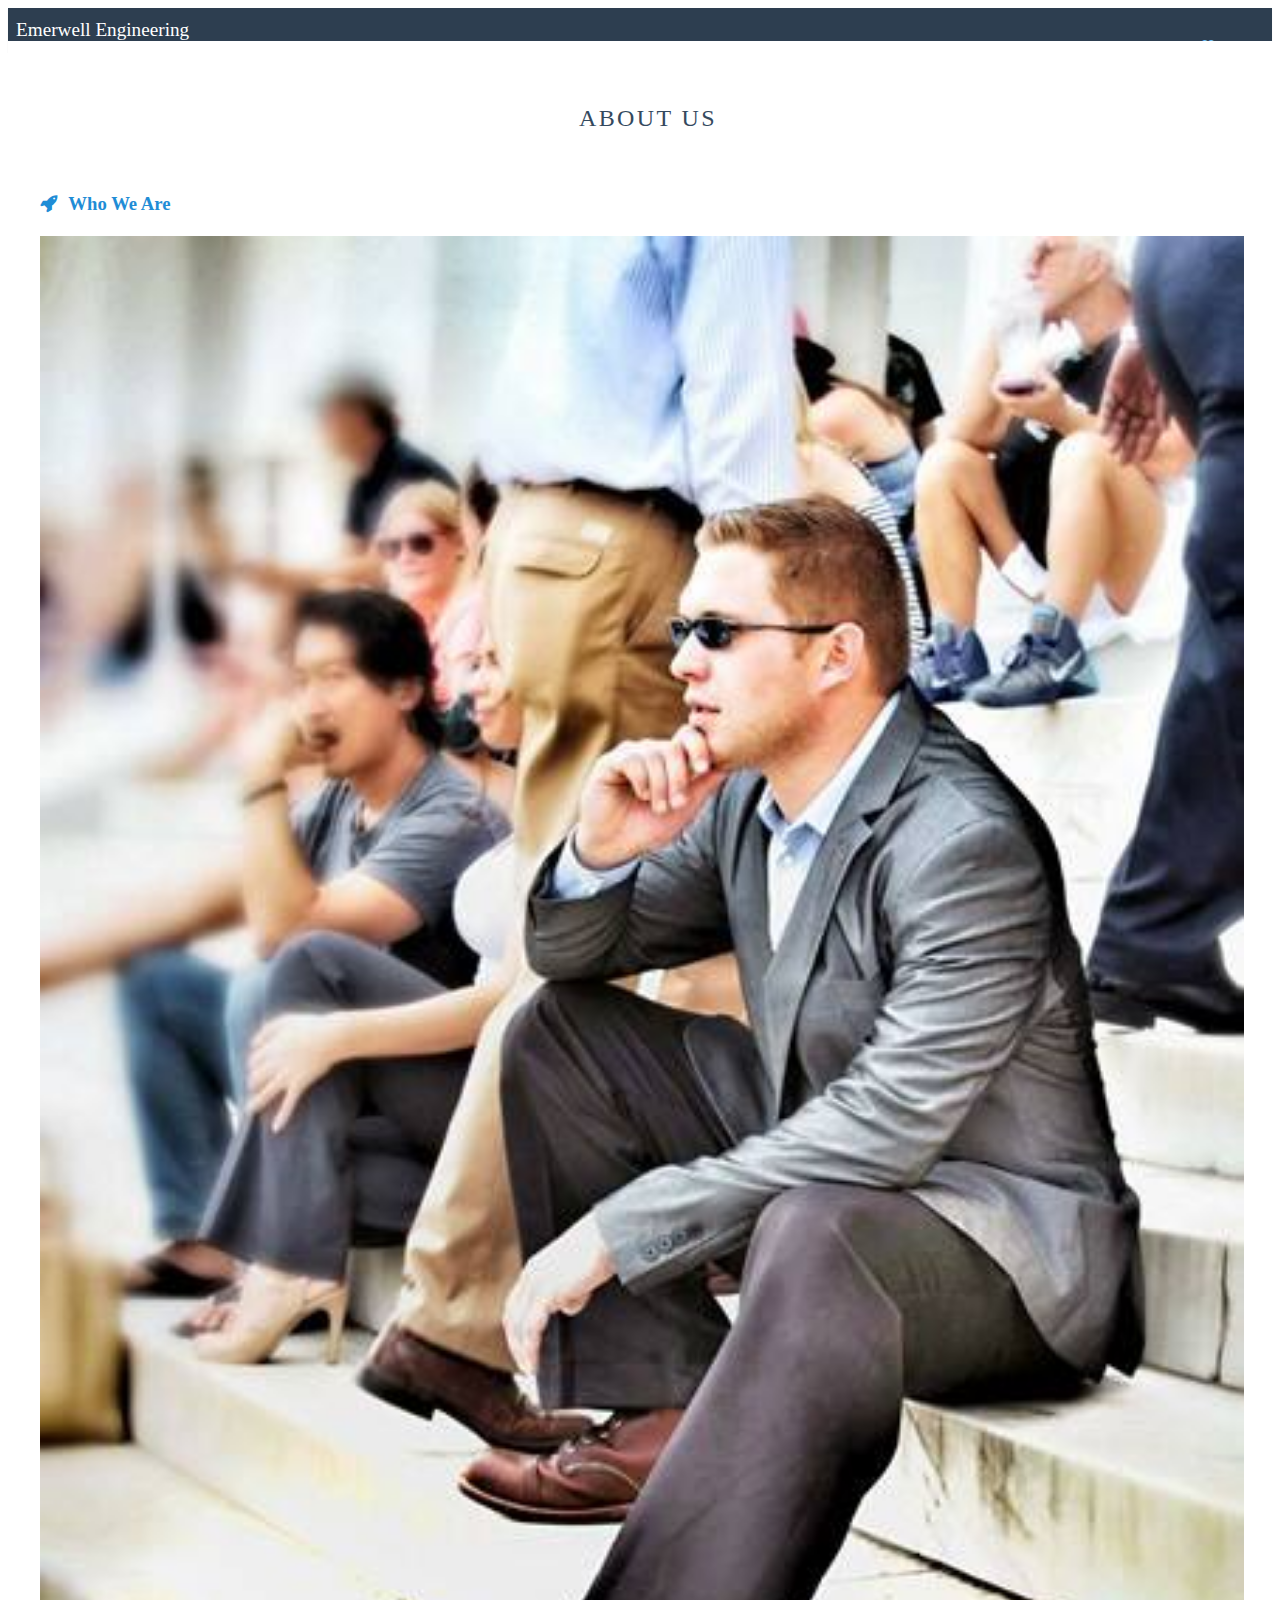
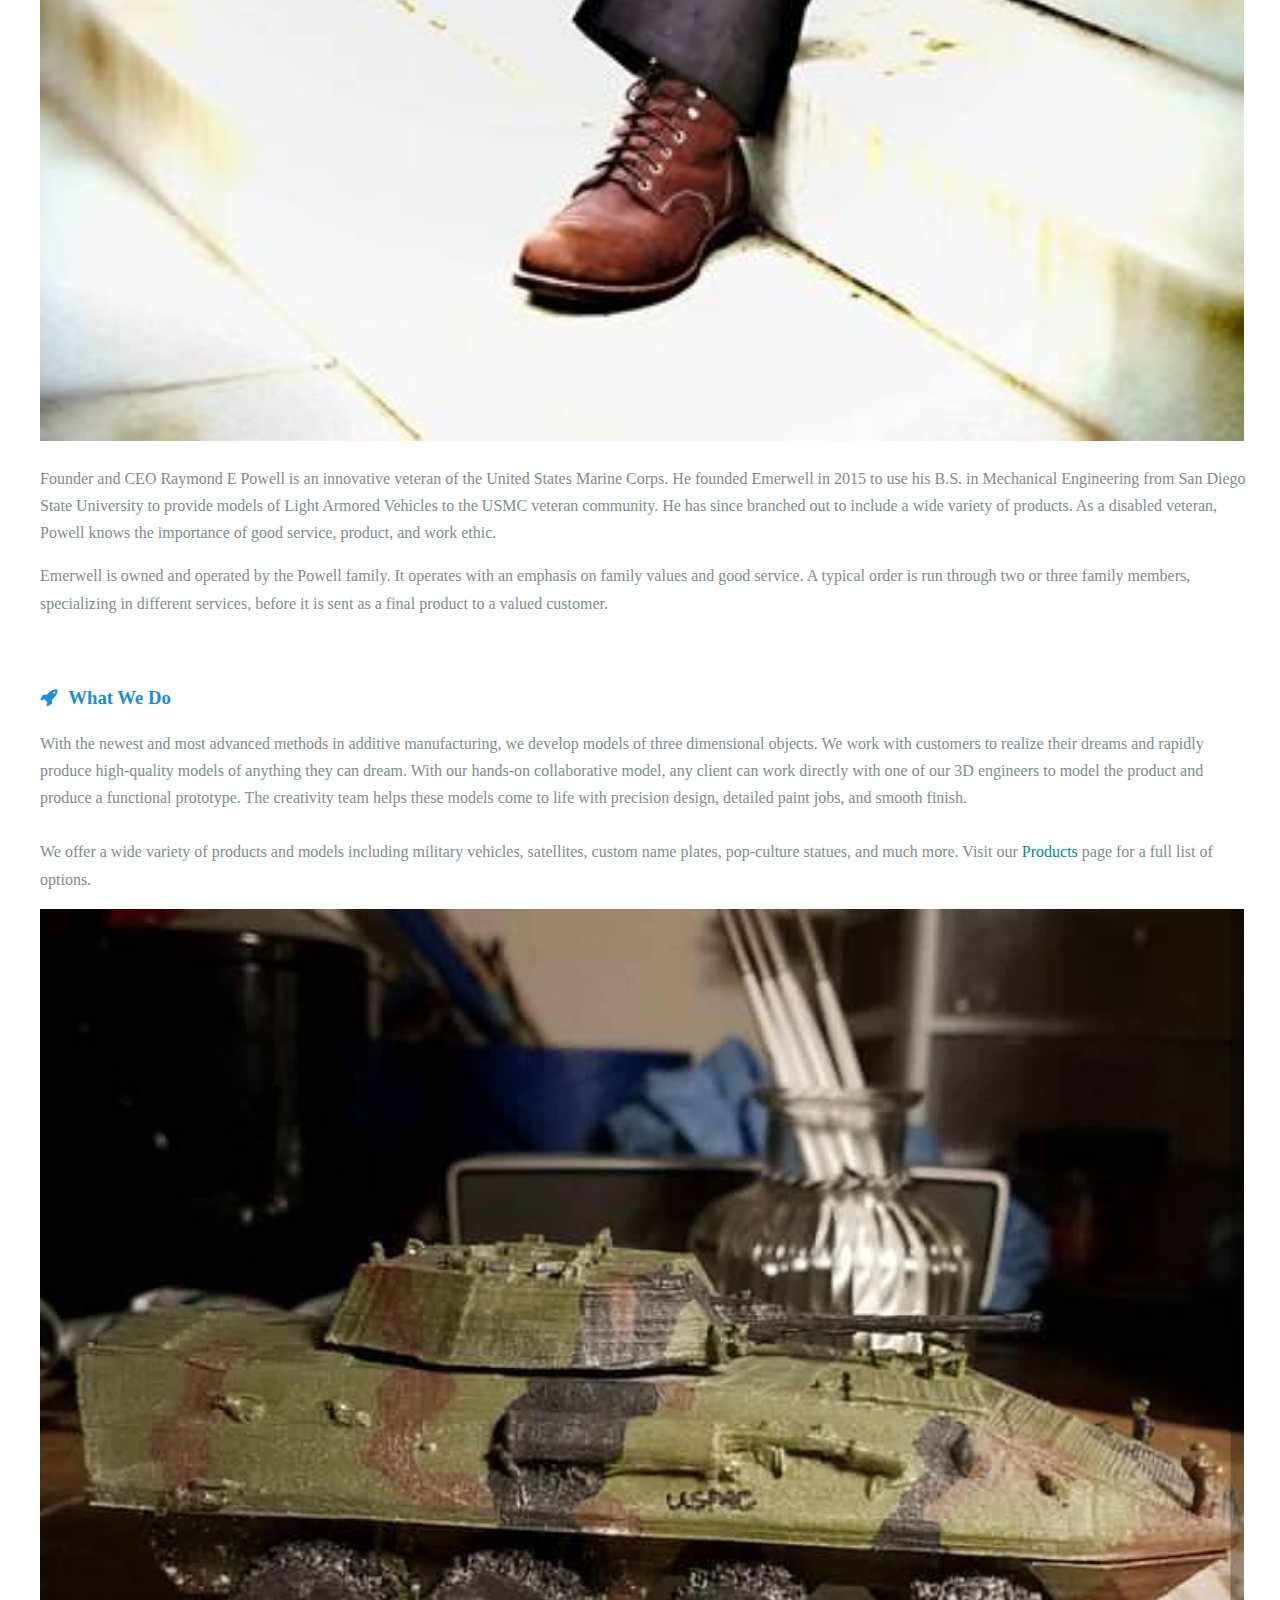
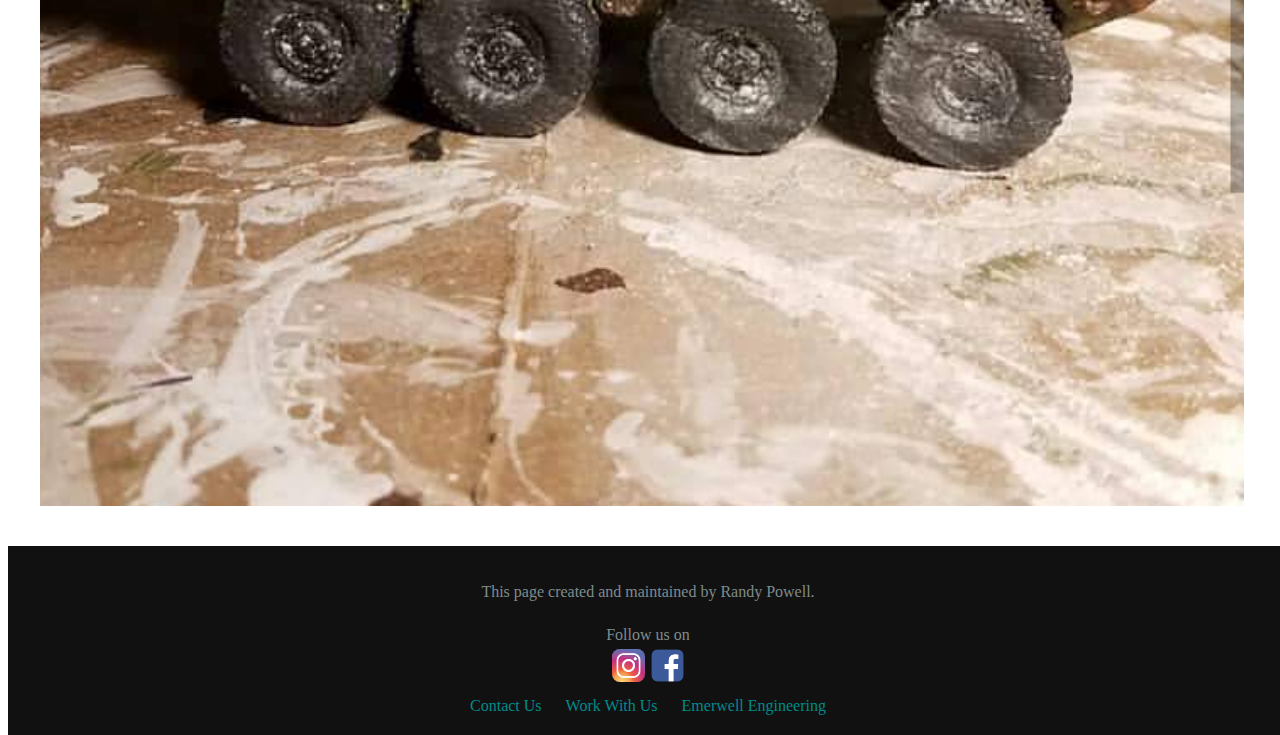
==== commit 0a80cd83: "Add files via upload" ====
--- a/About Us.html
+++ b/About Us.html
@@ -139,4 +139,4 @@
 
     </body>
 
-</html>
+</html>--- a/css/layouts/marketing.css
+++ b/css/layouts/marketing.css
@@ -224,13 +224,13 @@
 }
 .product{
     display:inline-block;
-    width:30%;
-    height:90%;
+    width:35%;
     margin:5px;
     padding:5px;
     background:linear-gradient(LightCyan,white,LightCyan) lightCyan;
     min-width:150px;
     max-width:500px;
+    
 }
 
 /*
@@ -256,6 +256,32 @@
     margin: 2em 0 1em;
 }
 
+.quote{
+    font-weight: 400;
+      text-transform: uppercase;
+    letter-spacing: 0.05em;
+    
+}
+a{
+    text-decoration: none;
+}
+.form {
+    margin:5px;
+    
+}
+.head-link {
+    text-transform:uppercase;
+    font-weight: 500;
+    height: 20%;
+    width: 100%;
+    padding: 8px;
+    background: linear-gradient(to right, lightcyan, cyan);
+    
+}
+.head-link:hover {
+    background:linear-gradient(to right,darkcyan, cyan);
+    
+}
 /* This is a modifier class used when the content-head is inside a ribbon */
 .content-head-ribbon {
     color: white;
